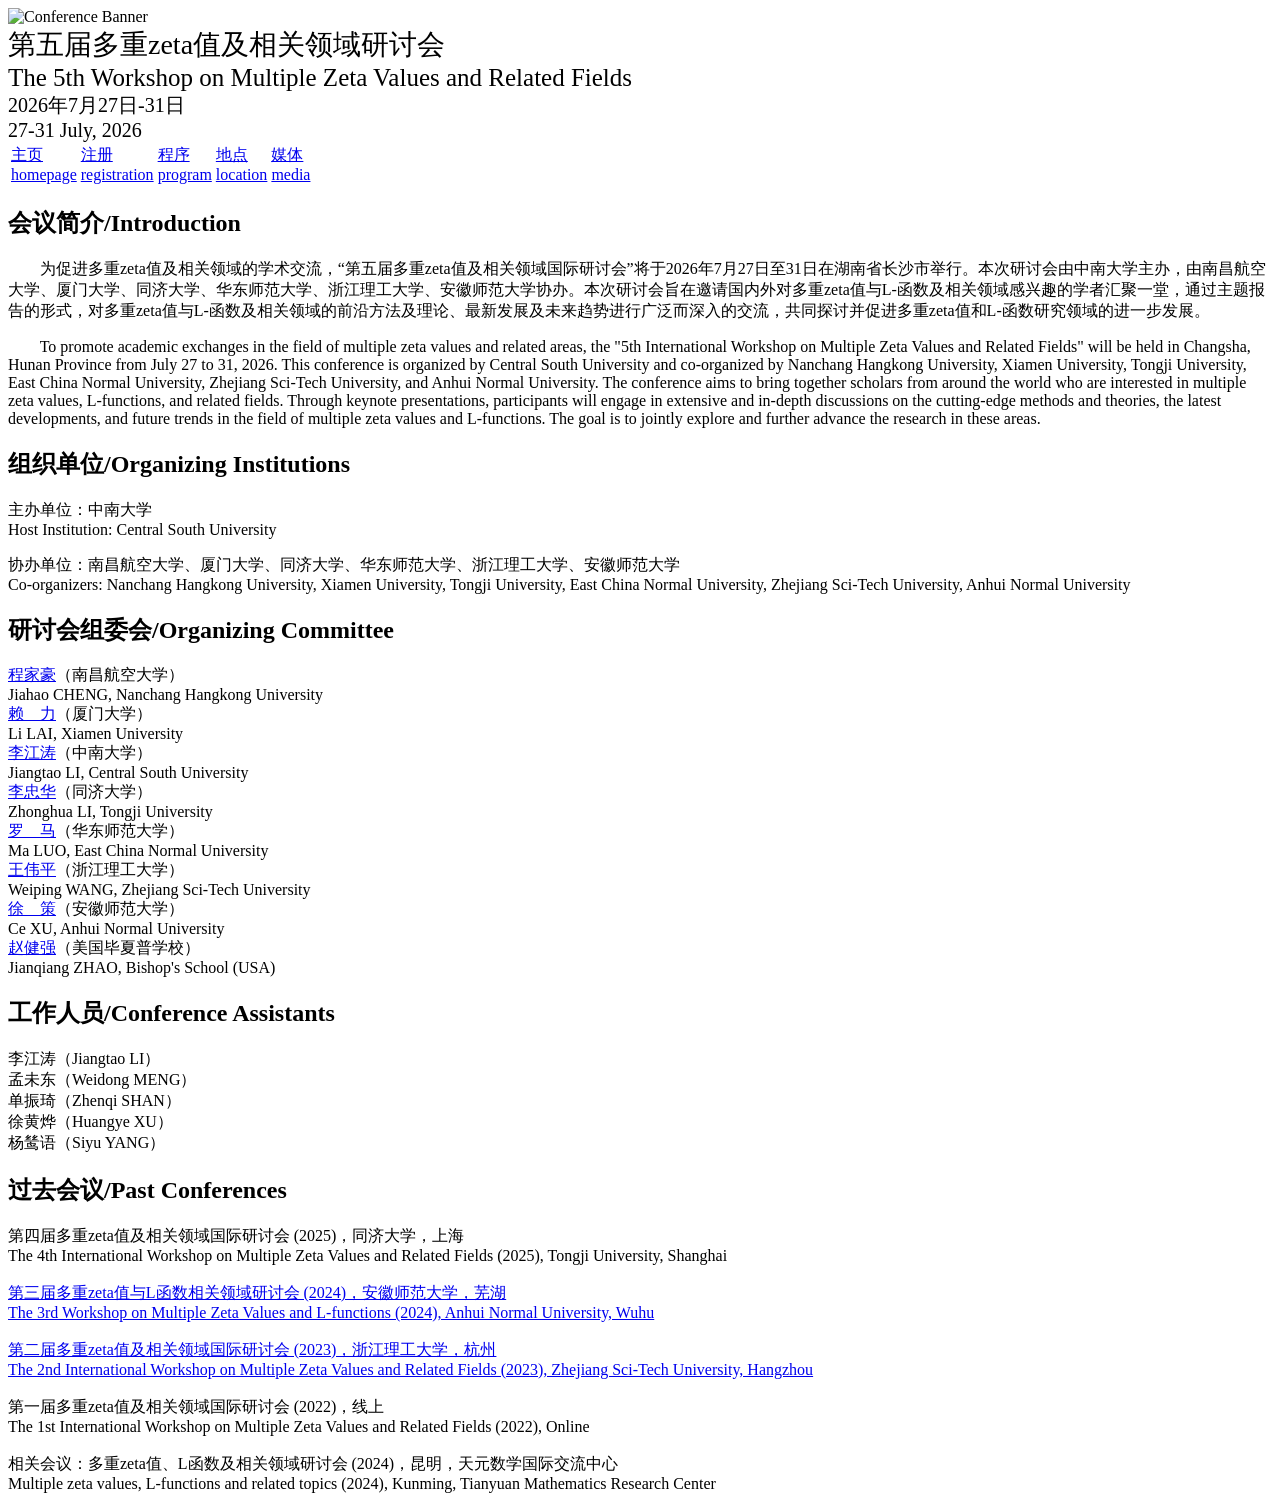
==== index.html @ 57b90a13 "Add files via upload" ====
<!DOCTYPE html>
<html lang="zh-CN">

<head>
    <base href=".">
    <meta charset="UTF-8">
    <meta name="viewport" content="width=device-width, initial-scale=1.0">
    <link rel="shortcut icon" type="image/png" href="assets/favicon.png"/>
    <link rel="stylesheet" type="text/css" media="all" href="assets/main.css"/>
    <meta name="description" content="The 5th Workshop on Multiple Zeta Values and Related Fields">
    <meta name="resource-type" content="document">
    <meta name="distribution" content="global">
    <meta name="KeyWords" content="Multiple Zeta Values, Conference, Workshop">
    <title>第五届多重zeta值及相关领域研讨会</title>
</head>

<body>

    <div class="banner">
        <img src="assets/banner1.png" alt="Conference Banner">
        <div class="top-left">
            <span class="title1" style="font-size: 28px;">第五届多重zeta值及相关领域研讨会</span>
            <br>
            <span class="title2" style="font-size: 25px;">The 5th Workshop on Multiple Zeta Values and Related Fields</span>
        </div>

        <div class="bottom-right">
            <span style="font-size: 20px;">2026年7月27日-31日</span>
            <br>
            <span style="font-size: 20px;">27-31 July, 2026</span>
        </div>
    </div>

    <table class="navigation">
        <tr>
            <td class="navigation">
                <a class="current" title="Conference Home Page" href=".">主页<br>homepage</a>
            </td>
            <td class="navigation">
                <a title="Register for the Conference" href="registration">注册<br>registration</a>
            </td>
            <td class="navigation">
                <a title="Conference Program" href="program">程序<br>program</a>
            </td>
            <td class="navigation">
                <a title="Directions to the Conference" href="directions">地点<br>location</a>
            </td>
            <td class="navigation">
                <a title="Conference Flyer" href="flyer">媒体<br>media</a>
            </td>
        </tr>
    </table>

    <h2>会议简介/Introduction</h2>
    <p>&nbsp;&nbsp;&nbsp;&nbsp;&nbsp;&nbsp;&nbsp;&nbsp;为促进多重zeta值及相关领域的学术交流，“第五届多重zeta值及相关领域国际研讨会”将于2026年7月27日至31日在湖南省长沙市举行。本次研讨会由中南大学主办，由南昌航空大学、厦门大学、同济大学、华东师范大学、浙江理工大学、安徽师范大学协办。本次研讨会旨在邀请国内外对多重zeta值与L-函数及相关领域感兴趣的学者汇聚一堂，通过主题报告的形式，对多重zeta值与L-函数及相关领域的前沿方法及理论、最新发展及未来趋势进行广泛而深入的交流，共同探讨并促进多重zeta值和L-函数研究领域的进一步发展。</p>
    <p>&nbsp;&nbsp;&nbsp;&nbsp;&nbsp;&nbsp;&nbsp;&nbsp;To promote academic exchanges in the field of multiple zeta values and related areas, the "5th International Workshop on Multiple Zeta Values and Related Fields" will be held in Changsha, Hunan Province from July 27 to 31, 2026. This conference is organized by Central South University and co-organized by Nanchang Hangkong University, Xiamen University, Tongji University, East China Normal University, Zhejiang Sci-Tech University, and Anhui Normal University. The conference aims to bring together scholars from around the world who are interested in multiple zeta values, L-functions, and related fields. Through keynote presentations, participants will engage in extensive and in-depth discussions on the cutting-edge methods and theories, the latest developments, and future trends in the field of multiple zeta values and L-functions. The goal is to jointly explore and further advance the research in these areas.</p>

    <h2>组织单位/Organizing Institutions</h2>
    <p>主办单位：中南大学<br>
    Host Institution: Central South University</p>

    <p>协办单位：南昌航空大学、厦门大学、同济大学、华东师范大学、浙江理工大学、安徽师范大学<br>
    Co-organizers: Nanchang Hangkong University, Xiamen University, Tongji University, East China Normal University, Zhejiang Sci-Tech University, Anhui Normal University</p>

    <h2>研讨会组委会/Organizing Committee</h2>
    <div class="people-list committee-list">
        <div>
            <div><a href="https://sx.nchu.edu.cn/szdw/sssds/content_121119" target="_blank">程家豪</a>（南昌航空大学）</div>
            <div>Jiahao CHENG, Nanchang Hangkong University</div>
        </div>
        <div>
            <div><a href="https://lilaimath.github.io/homepage/" target="_blank">赖　力</a>（厦门大学）</div>
            <div>Li LAI, Xiamen University</div>
        </div>
        <div>
            <div><a href="https://faculty.csu.edu.cn/lijiangtao12/zh_CN/index.htm" target="_blank">李江涛</a>（中南大学）</div>
            <div>Jiangtao LI, Central South University</div>
        </div>
        <div>
            <div><a href="https://math.tongji.edu.cn/info/1140/8802.htm" target="_blank">李忠华</a>（同济大学）</div>
            <div>Zhonghua LI, Tongji University</div>
        </div>
        <div>
            <div><a href="https://math.ecnu.edu.cn/facultydetail.html?uid=mluo" target="_blank">罗　马</a>（华东师范大学）</div>
            <div>Ma LUO, East China Normal University</div>
        </div>
        <div>
            <div><a href="https://sci.zstu.edu.cn/xygk/szdw/zgzc.htm" target="_blank">王伟平</a>（浙江理工大学）</div>
            <div>Weiping WANG, Zhejiang Sci-Tech University</div>
        </div>
        <div>
            <div><a href="https://math.ahnu.edu.cn/info/1077/8259.htm" target="_blank">徐　策</a>（安徽师范大学）</div>
            <div>Ce XU, Anhui Normal University</div>
        </div>
        <div>
            <div><a href="https://multizetablog.wordpress.com/about/" target="_blank">赵健强</a>（美国毕夏普学校）</div>
            <div>Jianqiang ZHAO, Bishop's School (USA)</div>
        </div>
    </div>

    <h2>工作人员/Conference Assistants</h2>
    <p>
        李江涛（Jiangtao LI）<br>
        孟未东（Weidong MENG）<br>
        单振琦（Zhenqi SHAN）<br>
        徐黄烨（Huangye XU）<br>
        杨鸶语（Siyu YANG）
    </p>

    <h2>过去会议/Past Conferences</h2>
    <span>第四届多重zeta值及相关领域国际研讨会 (2025)，同济大学，上海</span>
    <br>
    <span>The 4th International Workshop on Multiple Zeta Values and Related Fields (2025), Tongji University, Shanghai</span>
    <br><br>
    <a href="https://multizetacafe.github.io/anhui2024/" target="_blank">第三届多重zeta值与L函数相关领域研讨会 (2024)，安徽师范大学，芜湖</a>
    <br>
    <a href="https://multizetacafe.github.io/anhui2024/" target="_blank">The 3rd Workshop on Multiple Zeta Values and L-functions (2024), Anhui Normal University, Wuhu</a>
    <br><br>
    <a href="https://math.sci.zstu.edu.cn/info/1050/2798.htm" target="_blank">第二届多重zeta值及相关领域国际研讨会 (2023)，浙江理工大学，杭州</a>
    <br>
    <a href="https://math.sci.zstu.edu.cn/info/1050/2798.htm" target="_blank">The 2nd International Workshop on Multiple Zeta Values and Related Fields (2023), Zhejiang Sci-Tech University, Hangzhou</a>
    <br><br>
    <span>第一届多重zeta值及相关领域国际研讨会 (2022)，线上</span>
    <br>
    <span>The 1st International Workshop on Multiple Zeta Values and Related Fields (2022), Online</span>
    <br><br>
    <span>相关会议：多重zeta值、L函数及相关领域研讨会 (2024)，昆明，天元数学国际交流中心</span>
    <br>
    <span>Multiple zeta values, L-functions and related topics (2024), Kunming, Tianyuan Mathematics Research Center</span>

</body>
</html>
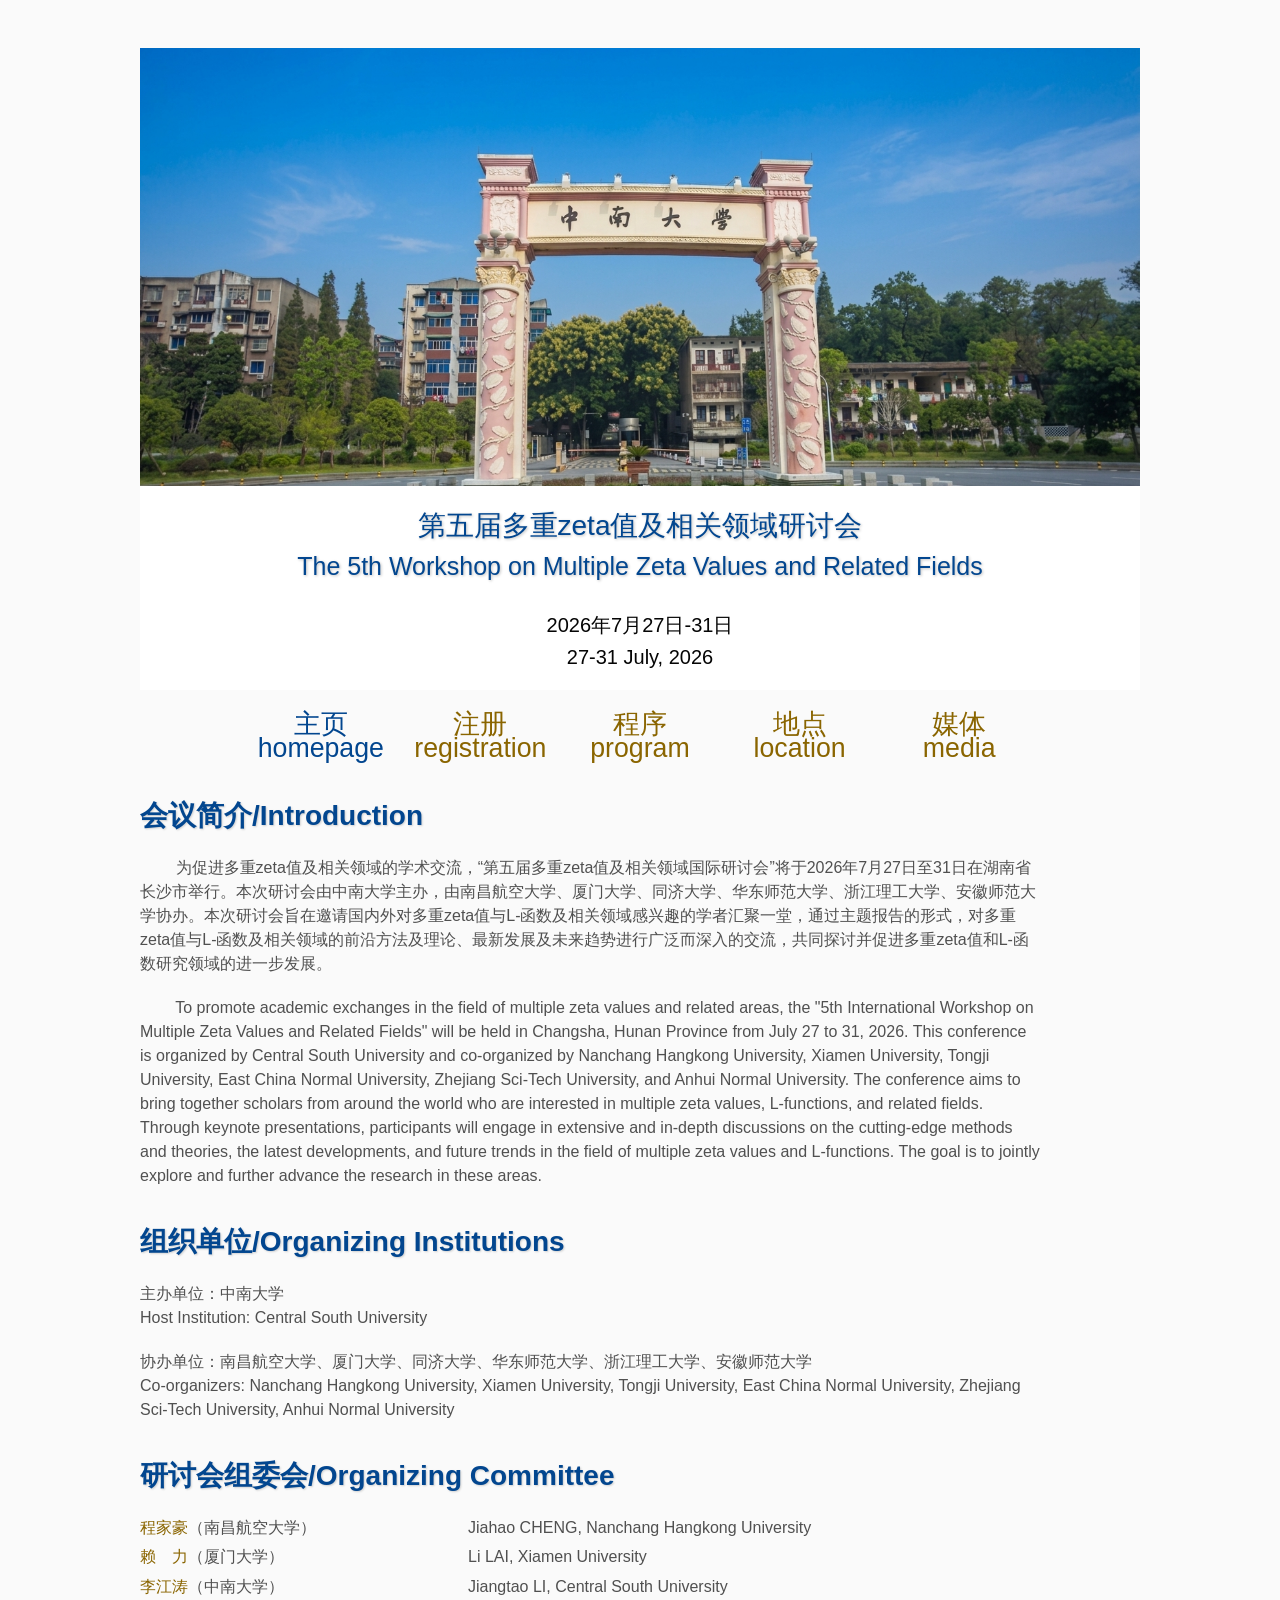
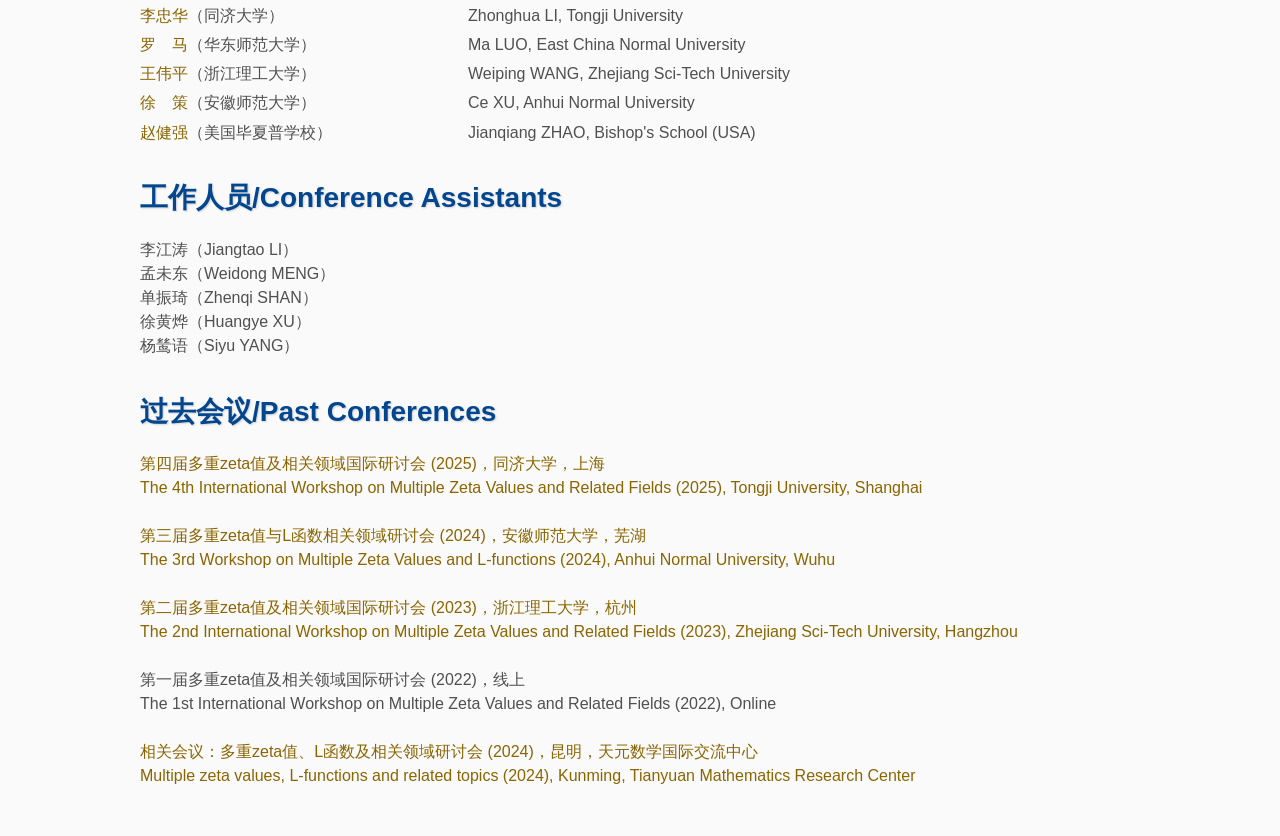
==== commit a385bfb5: "Update index.html" ====
--- a/index.html
+++ b/index.html
@@ -108,9 +108,9 @@
     </p>
 
     <h2>过去会议/Past Conferences</h2>
-    <span>第四届多重zeta值及相关领域国际研讨会 (2025)，同济大学，上海</span>
+    <a href="https://multizetacafe.github.io/shanghai2025/" target="_blank">第四届多重zeta值及相关领域国际研讨会 (2025)，同济大学，上海</a>
     <br>
-    <span>The 4th International Workshop on Multiple Zeta Values and Related Fields (2025), Tongji University, Shanghai</span>
+    <a href="https://multizetacafe.github.io/shanghai2025/" target="_blank">The 4th International Workshop on Multiple Zeta Values and Related Fields (2025), Tongji University, Shanghai</a>
     <br><br>
     <a href="https://multizetacafe.github.io/anhui2024/" target="_blank">第三届多重zeta值与L函数相关领域研讨会 (2024)，安徽师范大学，芜湖</a>
     <br>
@@ -124,9 +124,10 @@
     <br>
     <span>The 1st International Workshop on Multiple Zeta Values and Related Fields (2022), Online</span>
     <br><br>
-    <span>相关会议：多重zeta值、L函数及相关领域研讨会 (2024)，昆明，天元数学国际交流中心</span>
+    <a href="http://tianyuan.amss.ac.cn/ztyt/info/2025/145575.html" target="_blank">相关会议：多重zeta值、L函数及相关领域研讨会 (2024)，昆明，天元数学国际交流中心</a>
     <br>
-    <span>Multiple zeta values, L-functions and related topics (2024), Kunming, Tianyuan Mathematics Research Center</span>
+    <a href="http://tianyuan.amss.ac.cn/ztyt/info/2025/145575.html" target="_blank">Multiple zeta values, L-functions and related topics (2024), Kunming, Tianyuan Mathematics Research Center</a>
+
 
 </body>
 </html>
--- a/assets/main.css
+++ b/assets/main.css
@@ -0,0 +1,309 @@
+/* main.css */
+
+/* These are the colors and fonts used throughout the webpage.
+ * I've listed them here so that a user may easily
+ * do a search-and-replace for these to change the site theme.
+ *   "Microsoft YaHei", "Noto Sans SC", "PingFang SC", "Helvetica Neue", Arial, sans-serif; Font stack
+ *   #fafafa; Background color of the site
+ *   #505050; Foreground (text) color of the site
+ *   #02468f; Central South University blue, current page in navigation, English title text
+ *   #01346b; Deep blue hover color
+ *   #02468f; Heading color and Central South University blue
+ *   #8a6500; Accessible dark gold, color for links
+ */
+
+*{
+    box-sizing: border-box;
+    border:0;
+    font:inherit;
+    font-size:1em;
+    margin:0;
+    padding:0;
+    vertical-align:baseline;
+}
+
+body{
+    background-color: #fafafa;
+    background-size: cover;
+    background-attachment: fixed;
+    color: #505050; 
+    text-align:left;
+    font-family: "Microsoft YaHei", "Noto Sans SC", "PingFang SC", "Helvetica Neue", Arial, sans-serif;
+    font-size:1em;
+    line-height:1.5em;
+    margin: 48px auto;
+    max-width: 1000px;
+    width: calc(100% - 48px);
+}
+
+a{color: #8a6500; text-decoration:none;}
+a.current{color: #02468f;}
+a.current:hover{color: #01346b;}
+a:hover{color: #01346b;}
+a:active{color: #8a6500;}
+h1,h2,h3,h4{clear:left; color: #02468f; margin:1.5em 0em 1em 0em; font-weight:600; text-shadow: 1px 1px 2px #d0d0d0;}
+h1{font-size:2.67em;}
+h2{font-size:1.75em;}
+h3{font-size:1.67em;}
+h4{font-size:1.33em;}
+h5{font-size:1.08em; font-weight:bold; margin:1em 0 0.35em;}
+p {
+    list-style: none;
+    margin: 20px 0;
+    padding: 0px;
+    max-width: 900px;
+    width: 100%;
+    text-align: left;
+}
+li a, p a {text-decoration:underline; text-decoration-color:#8a6500;}
+ul{list-style:none; margin:24px auto 24px auto; padding:0px; max-width:800px; width:100%; text-align:left;}
+ul li{list-style:none; margin:0px auto 0px auto; padding:0px; text-align:left;}
+i,em{font-style:italic;}
+b,strong{font-weight:bold;}
+sup{
+    vertical-align: super;
+    font-size: 0.8em;
+    line-height: 0;
+}
+sub{
+    vertical-align: sub;
+    font-size: 0.8em;
+    line-height: 0;
+}
+table{
+    width: 100%;
+    margin: 12px auto 24px auto;
+    float: none;
+    /* UNCOMMENT THIS FOR DEBUGGING THE ALIGNMENT */
+    /*border: 1px solid black;*/
+}
+th,td{
+    text-align: left;
+    /* UNCOMMENT THIS FOR DEBUGGING THE ALIGNMENT */
+    /*border: 1px solid black;*/
+}
+
+/* Website Banner */
+.banner {
+    position: relative; /* 创建定位上下文 */
+    font-family: "Microsoft YaHei", "Noto Sans SC", "PingFang SC", "Helvetica Neue", Arial, sans-serif;
+    background-color: #ffffff;
+    color: white;
+    padding: 0; /* 移除padding改用子元素控制间距 */
+    text-align: center;
+    display: flex;
+    flex-direction: column; /* 垂直排列 */
+    margin-bottom: 20px;
+}
+
+.banner img {
+    width: 100%;
+    height: auto;
+    display: block;
+}
+
+/* 顶部文字（图片上方） */
+.top-left {
+    order: 1; /* 放在最顶部 */
+    padding: 18px 20px 12px;
+    font-size: 2em;
+    line-height: 1.25;
+    background-color: rgb(255, 255, 255); /* 可选背景色 */
+}
+
+/* 底部文字（图片下方） */
+.bottom-right {
+    order: 3; /* 放在最底部 */
+    padding: 12px 20px 18px;
+    font-size: 1.5em;
+    line-height: 1.35;
+    color: #050505; 
+    background-color: rgb(255, 255, 255); /* 可选背景色 */
+}
+
+/* Conference Title Logo */
+.title1{color: #02468f; text-shadow: 1px 1px 3px #c0c0c0;} 
+.title2{color: #02468f; text-shadow: 1px 1px 3px #c0c0c0;}
+.year{color: #000000; font-size:0.67em; font-weight: lighter;}
+
+/* Navigation Links (Home, Registration, etc) */
+table.navigation{max-width:800px; width:100%;}
+td.navigation{font-size:1.67em; white-space:nowrap; width:20%; text-align:center; vertical-align:middle; padding:0px 8px;}
+
+.people-list {
+    display: flex;
+    flex-direction: column;
+    gap: 6px;
+    max-width: 900px;
+    margin: 16px 0 28px;
+}
+
+.people-list > div {
+    align-items: baseline;
+    display: flex;
+    gap: 28px;
+    line-height: 1.45;
+}
+
+.people-list > div > div:first-child {
+    flex: 0 0 300px;
+    margin-right: 0;
+    width: auto;
+}
+
+.people-list > div > div:last-child {
+    flex: 1 1 auto;
+    min-width: 0;
+    overflow-wrap: anywhere;
+}
+
+.contact-list > div > div:first-child {
+    flex-basis: 390px;
+}
+
+.speaker-list > div {
+    display: grid;
+    grid-template-columns: 145px 160px 190px minmax(0, 1fr);
+    column-gap: 18px;
+}
+
+.speaker-list > div > div {
+    min-width: 0;
+    overflow-wrap: anywhere;
+}
+
+.speaker-list > div > div:first-child,
+.speaker-list > div > div:nth-child(3) {
+    white-space: nowrap;
+}
+
+.speaker-list > div > div:first-child {
+    flex: initial;
+}
+
+.speaker-list > div > div:nth-child(2),
+.speaker-list > div > div:nth-child(4) {
+    color: #505050;
+}
+
+.route-list {
+    max-width: 900px;
+    margin: 16px 0 28px;
+}
+
+.route-card {
+    border-left: 3px solid #02468f;
+    margin-bottom: 24px;
+    padding-left: 18px;
+}
+
+.route-card p {
+    margin: 8px 0;
+}
+
+.route-card ol {
+    margin: 8px 0 14px 1.35em;
+    padding-left: 0;
+}
+
+.route-card li {
+    margin: 4px 0;
+}
+
+/* Sponsor Images */
+table.sponsors{max-width:800px; width:100%;}
+td.sponsor{white-space:nowrap; width:33%; text-align:center; vertical-align:middle; padding:0px 0px 0px 0px;}
+td.sponsor img{width: 100%}
+
+/* The Table on the Program Page */
+td.room{padding: 4px 12px 4px 4px; width: 90%; vertical-align:bottom; font-size:1.67em; color: #02468f; height:32px;}
+td.date{white-space:nowrap; width:130px; text-align:right; vertical-align:top; padding:4px 16px 0px 0px;}
+td.title{padding: 4px 12px 4px 4px; width: 90%; vertical-align:top; font-size:1.5em; color: #02468f; height:32px; font-weight:600; text-shadow: 1px 1px 2px #d0d0d0; }
+td.title-special{padding: 4px 12px 4px 4px; width: 90%; vertical-align:top; font-size:1.67em; color: #02468f; height:32px; font-weight:600; text-shadow: 1px 1px 2px #d0d0d0;}
+td.speaker{padding: 4px 12px 4px 4px; font-style: italic; font-size:1em; max-height:999999px}
+td.abstract{padding: 4px 12px 12px 4px; font-size:1em; max-height:999999px}
+td.abstract img{display: block; margin: 4px auto 8px auto}
+table.plenary{padding-top: 8px; background: #ffffff;}
+
+/* Registration and Directions iframes and Images */
+iframe.registration{display:block; margin:1em auto 2em auto; max-width:100%; width:700px; height:1400px; border:none;}
+iframe.directions{display:block; margin:1em auto 2em auto; max-width:100%; width:800px; height:400px; border:none;}
+img.center{display:block; width:67%; margin:1em auto 2em auto;}
+
+/* Flyer Images */
+table.flyers{max-width:800px; width:100%;}
+td.flyer{white-space:nowrap; width:50%; text-align:center; vertical-align:middle; padding:0px 0px 0px 0px;}
+td.sponsor img{width: 100%}
+
+footer{font-size:0.875em; margin-top:12em; text-align:center;}
+
+/* Mobile layout */
+@media only screen and (max-width: 760px) {
+    body {
+        margin: 24px auto;
+        width: calc(100% - 28px);
+    }
+
+    h2 {
+        font-size: 1.6em;
+        line-height: 1.25;
+    }
+
+    p {
+        font-size: 1em;
+        line-height: 1.65;
+    }
+
+    .title1 {
+        display: inline-block;
+        font-size: 22px !important;
+    }
+
+    .title2 {
+        display: inline-block;
+        font-size: 19px !important;
+    }
+
+    .bottom-right span {
+        font-size: 17px !important;
+    }
+
+    table.navigation {
+        width: 100%;
+    }
+
+    td.navigation {
+        font-size: 1em;
+        padding: 0 4px;
+        white-space: normal;
+    }
+
+    .people-list > div {
+        flex-direction: column;
+        gap: 2px;
+        margin-bottom: 8px;
+    }
+
+    .people-list > div > div:first-child {
+        flex-basis: auto;
+        width: 100%;
+    }
+
+    .speaker-list > div {
+        display: grid;
+        grid-template-columns: 1fr;
+        gap: 2px;
+        margin-bottom: 12px;
+    }
+
+    .speaker-list > div > div:nth-child(2),
+    .speaker-list > div > div:nth-child(4) {
+        padding-left: 1em;
+    }
+
+}
+
+.map-container {
+    width: 100%; /* 设置宽度 */
+    height: 400px; /* 设置高度 */
+}
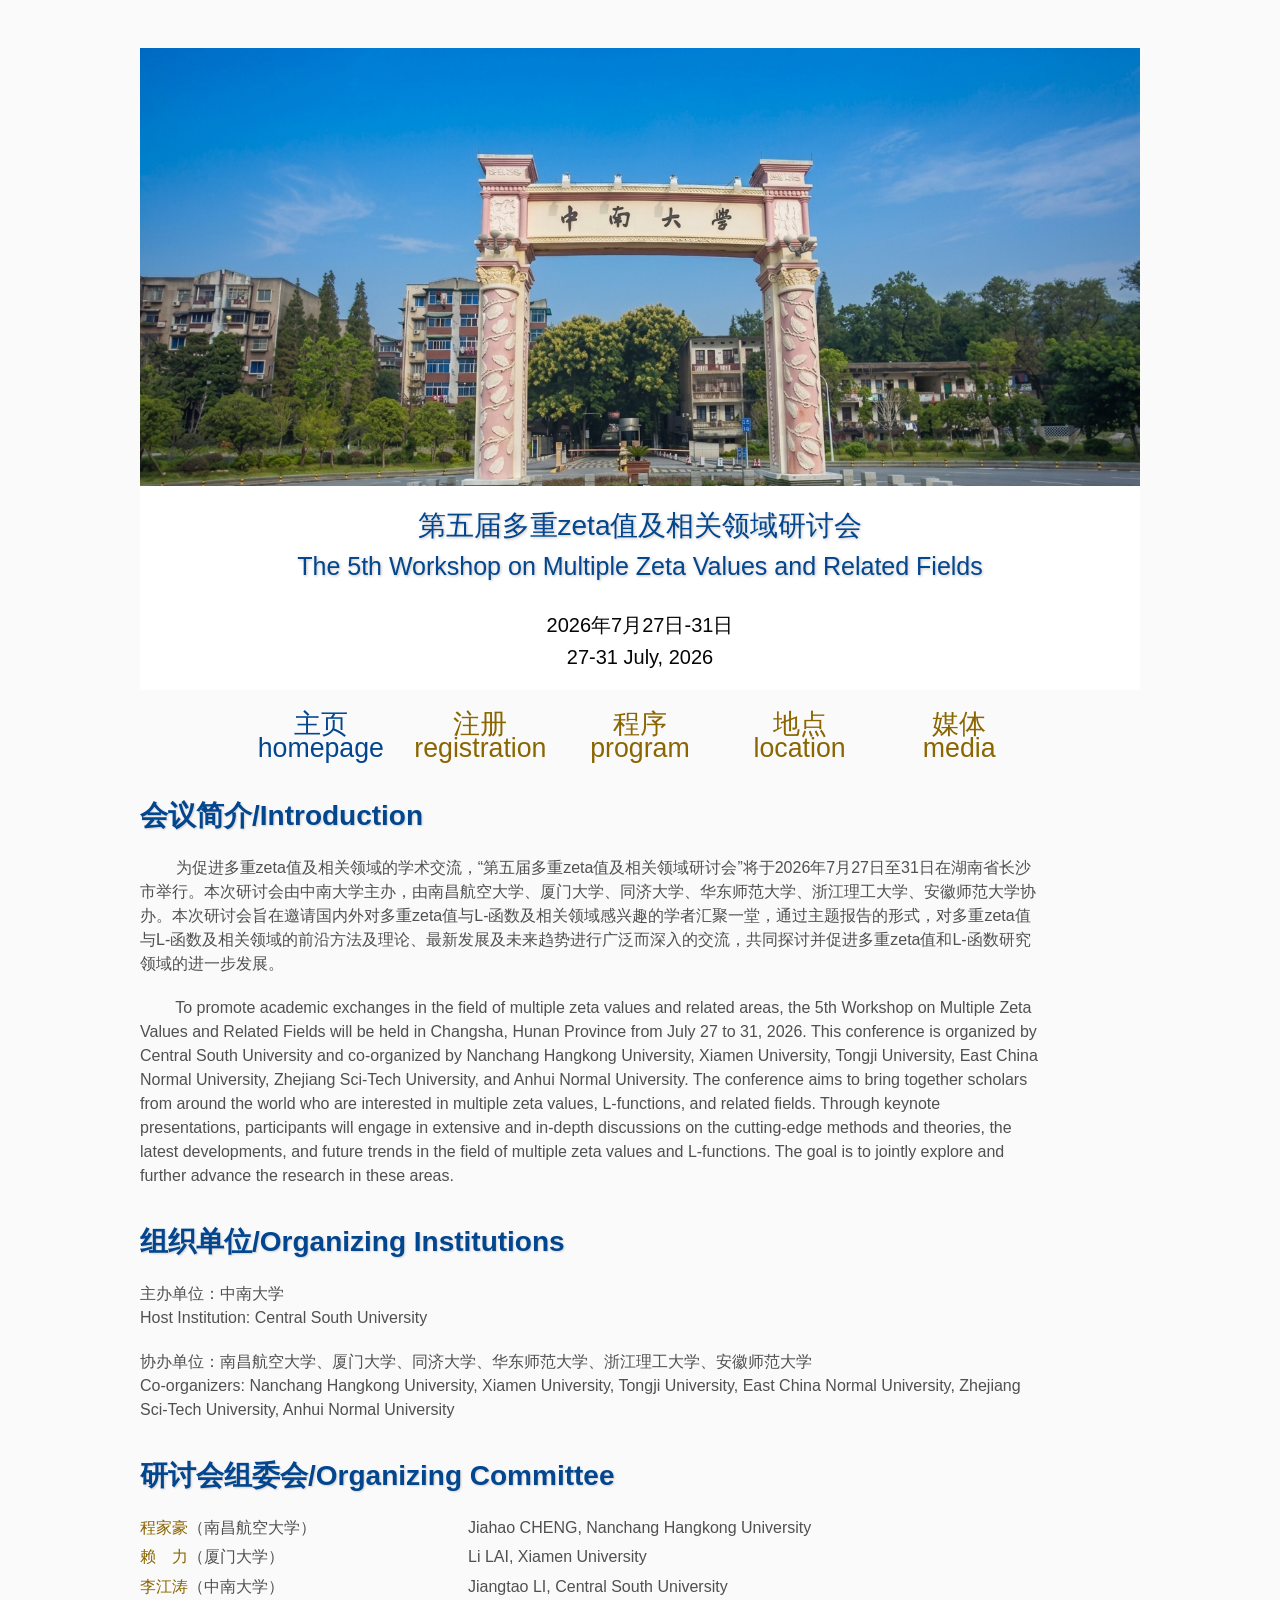
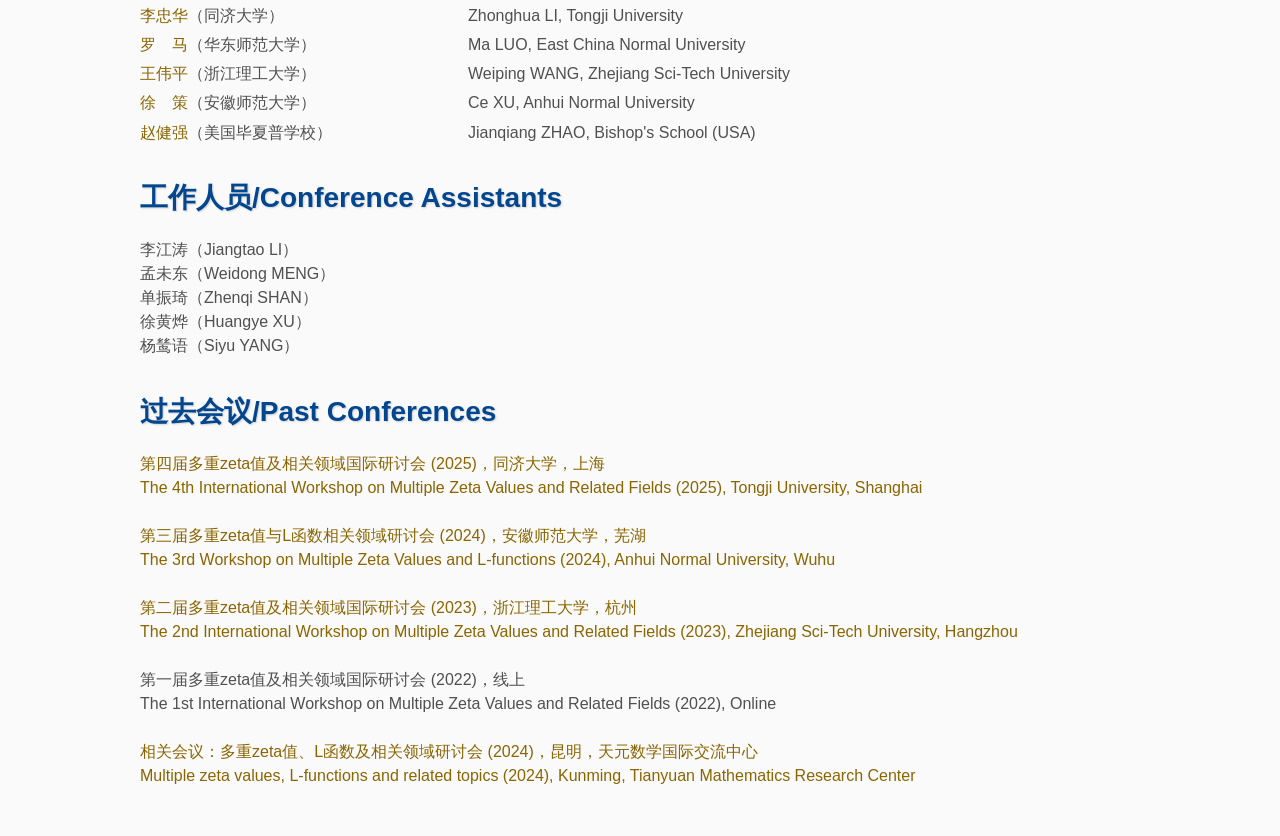
==== commit 8cec8b9e: "Update index.html" ====
--- a/index.html
+++ b/index.html
@@ -52,8 +52,8 @@
     </table>
 
     <h2>会议简介/Introduction</h2>
-    <p>&nbsp;&nbsp;&nbsp;&nbsp;&nbsp;&nbsp;&nbsp;&nbsp;为促进多重zeta值及相关领域的学术交流，“第五届多重zeta值及相关领域国际研讨会”将于2026年7月27日至31日在湖南省长沙市举行。本次研讨会由中南大学主办，由南昌航空大学、厦门大学、同济大学、华东师范大学、浙江理工大学、安徽师范大学协办。本次研讨会旨在邀请国内外对多重zeta值与L-函数及相关领域感兴趣的学者汇聚一堂，通过主题报告的形式，对多重zeta值与L-函数及相关领域的前沿方法及理论、最新发展及未来趋势进行广泛而深入的交流，共同探讨并促进多重zeta值和L-函数研究领域的进一步发展。</p>
-    <p>&nbsp;&nbsp;&nbsp;&nbsp;&nbsp;&nbsp;&nbsp;&nbsp;To promote academic exchanges in the field of multiple zeta values and related areas, the "5th International Workshop on Multiple Zeta Values and Related Fields" will be held in Changsha, Hunan Province from July 27 to 31, 2026. This conference is organized by Central South University and co-organized by Nanchang Hangkong University, Xiamen University, Tongji University, East China Normal University, Zhejiang Sci-Tech University, and Anhui Normal University. The conference aims to bring together scholars from around the world who are interested in multiple zeta values, L-functions, and related fields. Through keynote presentations, participants will engage in extensive and in-depth discussions on the cutting-edge methods and theories, the latest developments, and future trends in the field of multiple zeta values and L-functions. The goal is to jointly explore and further advance the research in these areas.</p>
+    <p>&nbsp;&nbsp;&nbsp;&nbsp;&nbsp;&nbsp;&nbsp;&nbsp;为促进多重zeta值及相关领域的学术交流，“第五届多重zeta值及相关领域研讨会”将于2026年7月27日至31日在湖南省长沙市举行。本次研讨会由中南大学主办，由南昌航空大学、厦门大学、同济大学、华东师范大学、浙江理工大学、安徽师范大学协办。本次研讨会旨在邀请国内外对多重zeta值与L-函数及相关领域感兴趣的学者汇聚一堂，通过主题报告的形式，对多重zeta值与L-函数及相关领域的前沿方法及理论、最新发展及未来趋势进行广泛而深入的交流，共同探讨并促进多重zeta值和L-函数研究领域的进一步发展。</p>
+    <p>&nbsp;&nbsp;&nbsp;&nbsp;&nbsp;&nbsp;&nbsp;&nbsp;To promote academic exchanges in the field of multiple zeta values and related areas, the 5th  Workshop on Multiple Zeta Values and Related Fields will be held in Changsha, Hunan Province from July 27 to 31, 2026. This conference is organized by Central South University and co-organized by Nanchang Hangkong University, Xiamen University, Tongji University, East China Normal University, Zhejiang Sci-Tech University, and Anhui Normal University. The conference aims to bring together scholars from around the world who are interested in multiple zeta values, L-functions, and related fields. Through keynote presentations, participants will engage in extensive and in-depth discussions on the cutting-edge methods and theories, the latest developments, and future trends in the field of multiple zeta values and L-functions. The goal is to jointly explore and further advance the research in these areas.</p>
 
     <h2>组织单位/Organizing Institutions</h2>
     <p>主办单位：中南大学<br>
--- a/assets/main.css
+++ b/assets/main.css
@@ -210,6 +210,28 @@
     margin: 4px 0;
 }
 
+.venue-photo {
+    margin: 18px auto 30px;
+    max-width: 520px;
+}
+
+.venue-photo img {
+    border: 1px solid #d8d8d8;
+    display: block;
+    height: 560px;
+    object-fit: cover;
+    object-position: center 55%;
+    width: 100%;
+}
+
+.venue-photo figcaption {
+    color: #666666;
+    font-size: 0.92em;
+    line-height: 1.45;
+    margin-top: 8px;
+    text-align: center;
+}
+
 /* Sponsor Images */
 table.sponsors{max-width:800px; width:100%;}
 td.sponsor{white-space:nowrap; width:33%; text-align:center; vertical-align:middle; padding:0px 0px 0px 0px;}
@@ -290,15 +312,42 @@
     }
 
     .speaker-list > div {
-        display: grid;
-        grid-template-columns: 1fr;
-        gap: 2px;
-        margin-bottom: 12px;
+        display: block;
+        margin-bottom: 10px;
+        padding-bottom: 10px;
+        border-bottom: 1px solid #e0e0e0;
+    }
+
+    .speaker-list > div > div {
+        display: inline;
+        overflow-wrap: normal;
+        word-break: normal;
+    }
+
+    .speaker-list > div > div:first-child::after {
+        content: "，";
     }
 
     .speaker-list > div > div:nth-child(2),
     .speaker-list > div > div:nth-child(4) {
-        padding-left: 1em;
+        padding-left: 0;
+    }
+
+    .speaker-list > div > div:nth-child(3)::before {
+        content: "";
+        display: block;
+    }
+
+    .speaker-list > div > div:nth-child(3)::after {
+        content: ", ";
+    }
+
+    .venue-photo {
+        max-width: 100%;
+    }
+
+    .venue-photo img {
+        height: 560px;
     }
 
 }
